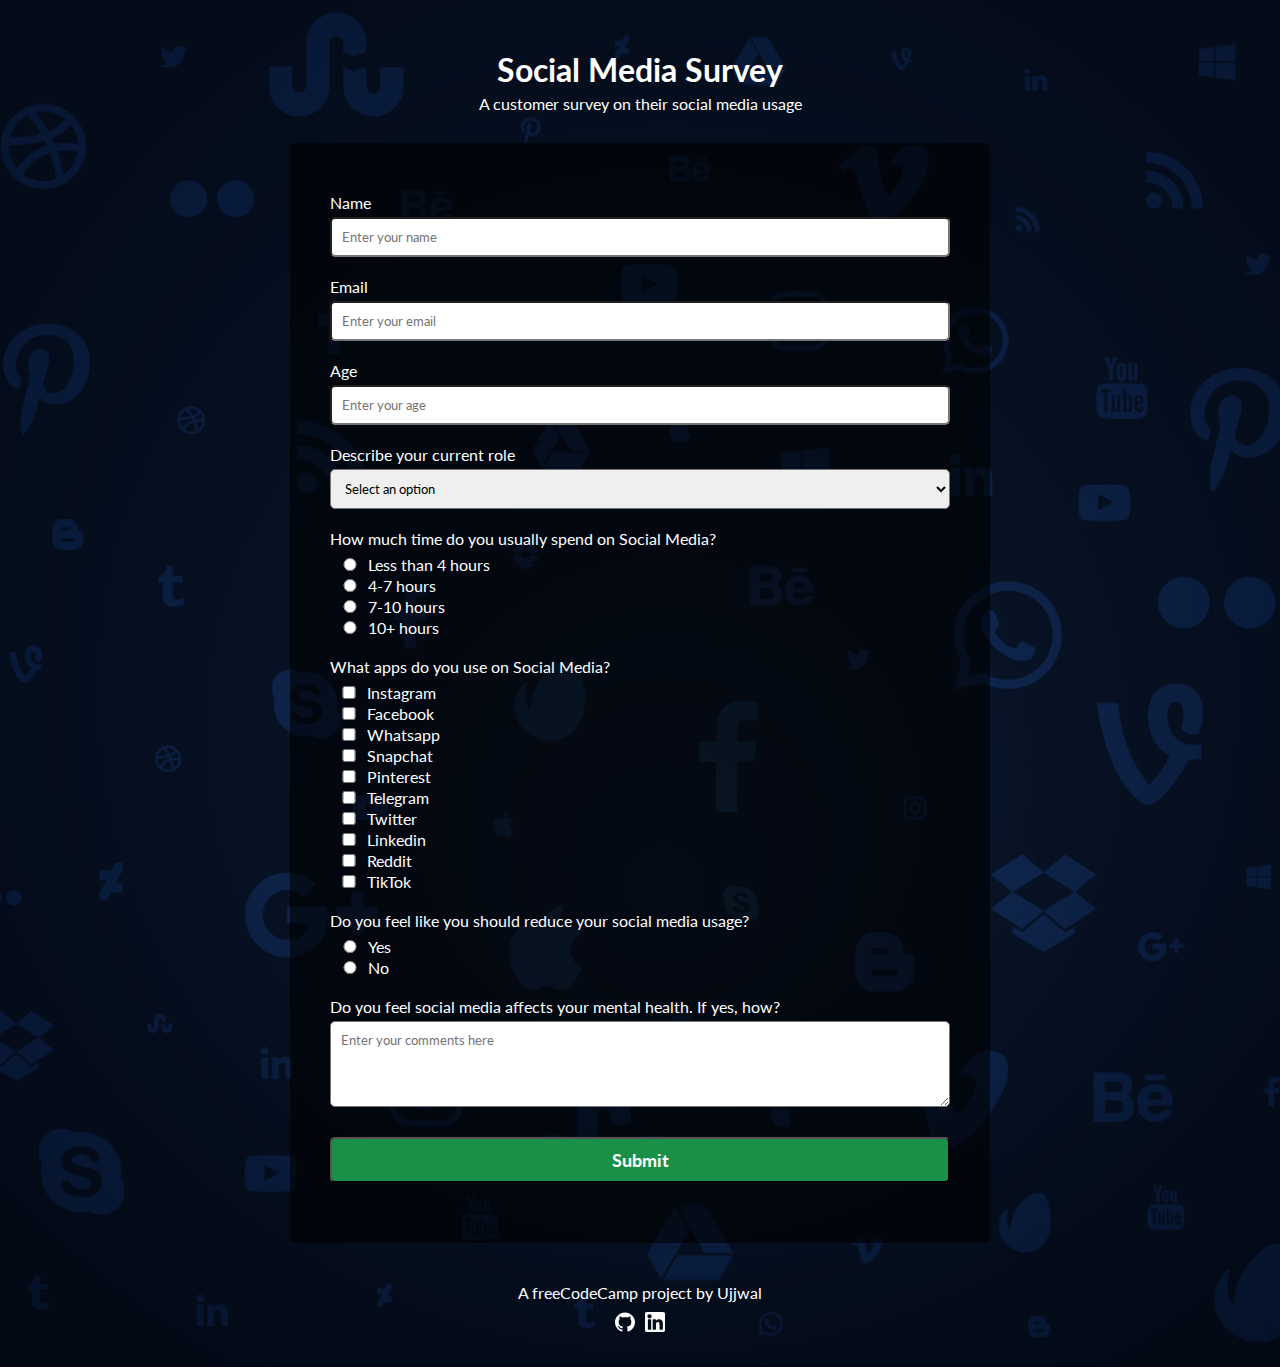
==== Responsive Web Design/Survey Form/index.html @ 4a2f4270 "Add Survey Form files" ====
<!DOCTYPE html>
<html lang="en">
<head>
    <meta charset="UTF-8">
    <meta http-equiv="X-UA-Compatible" content="IE=edge">
    <meta name="viewport" content="width=device-width, initial-scale=1.0">
    <link href="style.css" rel="stylesheet" type="text/css">
    <link rel="stylesheet" href="https://fonts.googleapis.com/css?family=Lato">
    <title>Survey Page</title>
</head>
<body>
    <!--
		For FCC Testing    
		<script src="https://cdn.freecodecamp.org/testable-projects-fcc/v1/bundle.js"></script>
    -->
    <div class="content">
        <h1 id="title" class="center">Social Media Survey</h1>
        <p id="description" class="center">A customer survey on their social media usage</p>

        <form id="survey-form">
            <div class="form-label">
                <label for="name" id="name-label">Name</label>
                <input type="text" id="name" name="name" required placeholder="Enter your name">
            </div>
            
            <div class="form-label">
                <label for="email" id="email-label">Email</label>
                <input type="email" id="email" name="email" required placeholder="Enter your email">
            </div>
            
            <div class="form-label">
                <label for="number"id="number-label">Age</label>
                <input type="number" id="number" name="number" max="100" min="10" placeholder="Enter your age">
            </div>

            <div class="form-label">
                <label for="status" id="dropdown-label">Describe your current role</label>
                <select name="status" id="dropdown">
                    <option value="None" selected disabled hidden>Select an option</option>
                    <option value="student">Student</option>
                    <option value="employed">Employed</option>
                    <option value="homemaker">Homemaker</option>
                    <option value="self-employed">Self Employed</option>
                    <option value="retired">Retired</option>
                    <option value="unemployed">Unemployed</option>
                </select>
            </div>

            <div class="form-label">
                <label>How much time do you usually spend on Social Media?</label>
                <div class="choice">
                    <label for="lessthan4">    
                        <input id="lessthan4" value="lessthan4" type="radio" name="social-time">Less than 4 hours
                    </label>
                    <label for="4-7">
                        <input id="4-7" value="4-7" type="radio" name="social-time">4-7 hours
                    </label>
                    <label for="7-10">
                        <input id="7-10" value="7-10" type="radio" name="social-time">7-10 hours
                    </label>
                    <label for="10+">
                        <input id="10+" value="10+" type="radio" name="social-time">10+ hours
                    </label>    
                </div>
            </div>

            <div class="form-label">
                <label>What apps do you use on Social Media?</label>
                <div class="choice">
                    <label for="instagram">    
                        <input id="instagram" value="instagram" type="checkbox" name="social-apps">Instagram
                    </label>
                    <label for="facebook">
                        <input id="facebook" value="facebook" type="checkbox" name="social-apps">Facebook
                    </label>
                    <label for="whatsapp">
                        <input id="whatsapp" value="whatsapp" type="checkbox" name="social-apps">Whatsapp
                    </label>
                    <label for="snapchat">
                        <input id="snapchat" value="snapchat" type="checkbox" name="social-apps">Snapchat
                    </label>
                    <label for="pinterest">
                        <input id="pinterest" value="pinterest" type="checkbox" name="social-apps">Pinterest
                    </label>
                    <label for="telegram">
                        <input id="telegram" value="telegram" type="checkbox" name="social-apps">Telegram
                    </label>
                    <label for="twitter">
                        <input id="twitter" value="twitter" type="checkbox" name="social-apps">Twitter
                    </label>
                    <label for="linkedin">
                        <input id="linkedin" value="linkedn" type="checkbox" name="social-apps">Linkedin
                    </label>
                    <label for="reddit">
                        <input id="reddit" value="reddit" type="checkbox" name="social-apps">Reddit
                    </label>
                    <label for="tiktok">
                        <input id="tiktok" value="tiktok" type="checkbox" name="social-apps">TikTok
                    </label>
                </div>
            </div>

            <div class="form-label">
                <label>Do you feel like you should reduce your social media usage?</label>
                <div class="choice">
                    <label for="reduce-usage">    
                        <input id="reduce-usage" value="reduce-usage" type="radio" name="social-time">Yes
                    </label>
                    <label for="not-reduce-usage">
                        <input id="not-reduce-usage" value="not-reduce-usage" type="radio" name="social-time">No
                    </label>
                </div>
            </div>

            <div class="form-label">
                <label for="comment" id="text">Do you feel social media affects your mental health. If yes, how?</label>
                <textarea rows="4" placeholder="Enter your comments here"></textarea>
            </div>
            
            <button type="submit" id="submit">Submit</button>
        </form>
    </div>

    <footer>
        <p>A freeCodeCamp project by Ujjwal</p>
        <div class="icon-container">
            <a href="https://github.com/ujjwalpuri29/FreeCodeCamp-Projects" target="_blank">
                <!--White github icon-->
                <img class="icon" src="[data-uri]" />
                <!--
                    Black github icon
                    <img class="icon" src="[data-uri]" />
                -->
            </a>
            <a href="https://linkedin.com/in/ujjwal-puri" target="_blank">
                <!--White linkedin icon-->
                <img class="icon" src="[data-uri]" />
                <!--Blue linkedin icon
                    <img class="icon" src="[data-uri]" />
                -->
            </a>
        </div>
    </footer>
</body>
</html>
---- Responsive Web Design/Survey Form/style.css ----
* {
    font-family: Lato, Poppins, -apple-system, BlinkMacSystemFont, 'Segoe UI', Roboto, Oxygen, Ubuntu, Cantarell, 'Open Sans', 'Helvetica Neue', sans-serif;
    box-sizing: border-box;
}

.center {
    text-align: center;
}

input::-webkit-outer-spin-button, input::-webkit-inner-spin-button {
    -webkit-appearance: none;
    margin: 0;
}

input[type="number"] {
    -moz-appearance: textfield;
}

body {
    margin: 0;
    background-color: rgb(30, 6, 68);
    background-image: linear-gradient(0deg, #000000ad, #000000ad),url("Background.png");
    background-repeat: no-repeat;
    background-size: cover;
    background-position: center;
    display: flex;
    flex-direction: column;
    align-items: center;
    overflow: auto;
}

h1 {
    margin-top: 50px;
    margin-bottom: 5px;
}

p {
    margin: 0px 0px 30px 0px;
}

h1, p {
    color: white;
}

form {
    display: flex;
    flex-direction: column;
    background-color: rgba(0, 0, 0, 0.589);
    border-radius: 5px;
    padding: 40px;
    width: 700px;
    color: white;
    margin-bottom: 40px;
}

.form-label {
    display: flex;
    flex-direction: column;
    margin: 10px 0px 10px 0px;
    min-height: 0;
}

input, select, textarea {
    width: 100%;
    border-radius: 5px;
    margin-top: 5px;
    padding: 10px 5px 10px 10px;
}

textarea {
    resize: vertical;
}

button {
    padding: 10px;
    margin: 20px 0px;
    font-weight: bold;
    background-color: rgb(26, 143, 71);
    color: white;
    font-size: 18px;
    border-radius: 5px;
}

.choice {
    display: flex;
    flex-direction: column;
    margin-top: 5px;
}

.choice input {
    width: 30px;
}

footer {
    padding-bottom: 2em;
}

footer p {
    margin-bottom: 10px;
}

.icon-container {
    display: flex;
    justify-content: center;
}
  
.icon {
    width: 30px;
    flex-direction: row;
    padding-left: 5px;
    padding-right: 5px;
    cursor: pointer; 
}
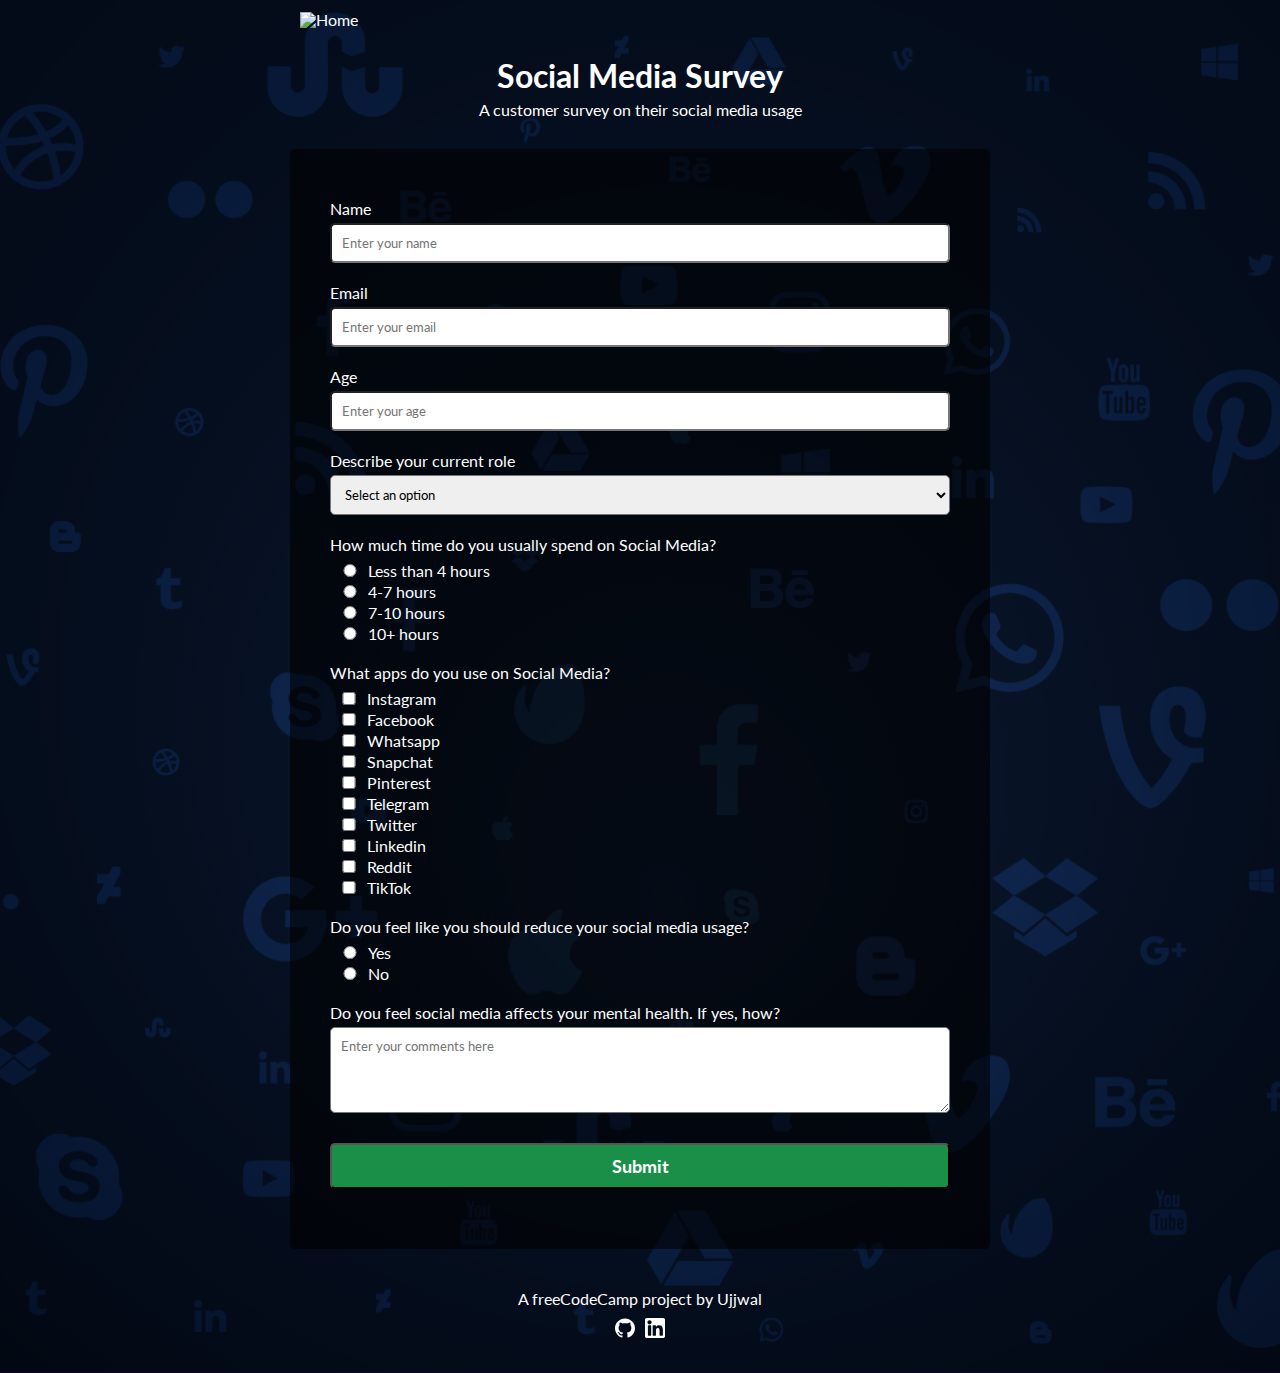
==== commit dde71471: "Add home button to survey page index" ====
--- a/Responsive Web Design/Survey Form/index.html
+++ b/Responsive Web Design/Survey Form/index.html
@@ -14,6 +14,12 @@
 		<script src="https://cdn.freecodecamp.org/testable-projects-fcc/v1/bundle.js"></script>
     -->
     <div class="content">
+	<div id="back">
+            <a href="/">
+                <img src="https://img.icons8.com/material-rounded/24/ffffff/back--v1.png"/>
+                <p>Home</p>
+            </a>
+	</div>
         <h1 id="title" class="center">Social Media Survey</h1>
         <p id="description" class="center">A customer survey on their social media usage</p>
 
@@ -142,4 +148,4 @@
         </div>
     </footer>
 </body>
-</html>+</html>
--- a/Responsive Web Design/Survey Form/style.css
+++ b/Responsive Web Design/Survey Form/style.css
@@ -29,8 +29,25 @@
     overflow: auto;
 }
 
+#back {
+    display: inline-block;
+}
+
+#back a {
+    display: flex;
+    align-items: center;
+    text-decoration: none;
+    color: inherit;
+    margin-left: 10px;
+    margin-top: 10px;
+}
+
+#back a p {
+    margin: 0px;
+}
+
 h1 {
-    margin-top: 50px;
+    margin-top: 25px;
     margin-bottom: 5px;
 }
 
@@ -110,4 +127,10 @@
     padding-left: 5px;
     padding-right: 5px;
     cursor: pointer; 
-}+}
+
+@media (max-width:800px) {
+    form {
+      width: 90vw;
+    }
+}
